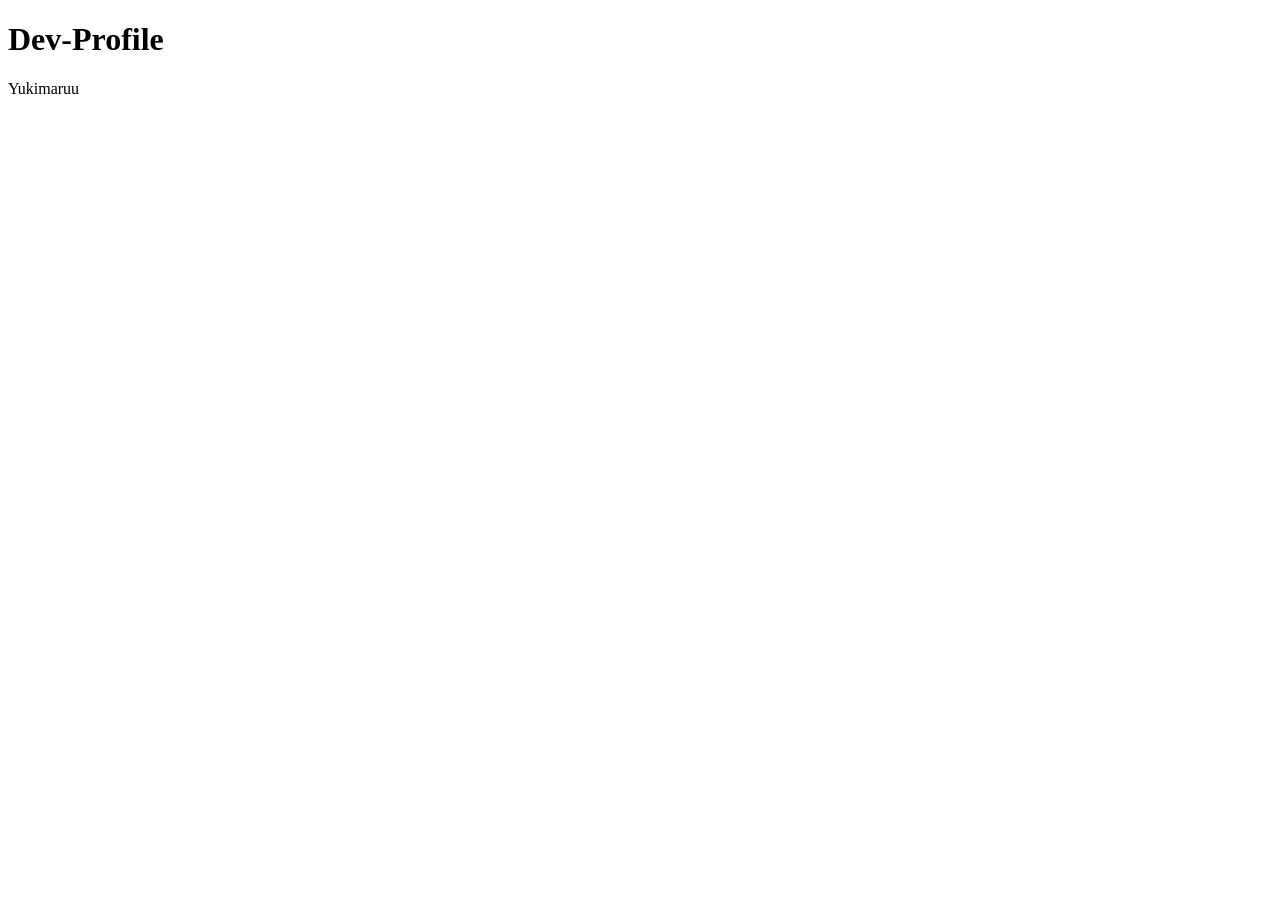
==== day-06/index.html @ c631947b "Add header section HTML" ====
<!DOCTYPE html>
<html lang="ja">
<head>
    <meta charset="UTF-8">
    <meta name="viewport" content="width=device-width, initial-scale=1.0">
    <title>MY-PROFILE</title>
</head>
<body>
    <!-- textとnameを横並びにする -->
    <header class="header">
        <h1 class="header-text">Dev-Profile</h1>
        <div class="header-name">Yukimaruu</div>
    </header>
</body>
</html>
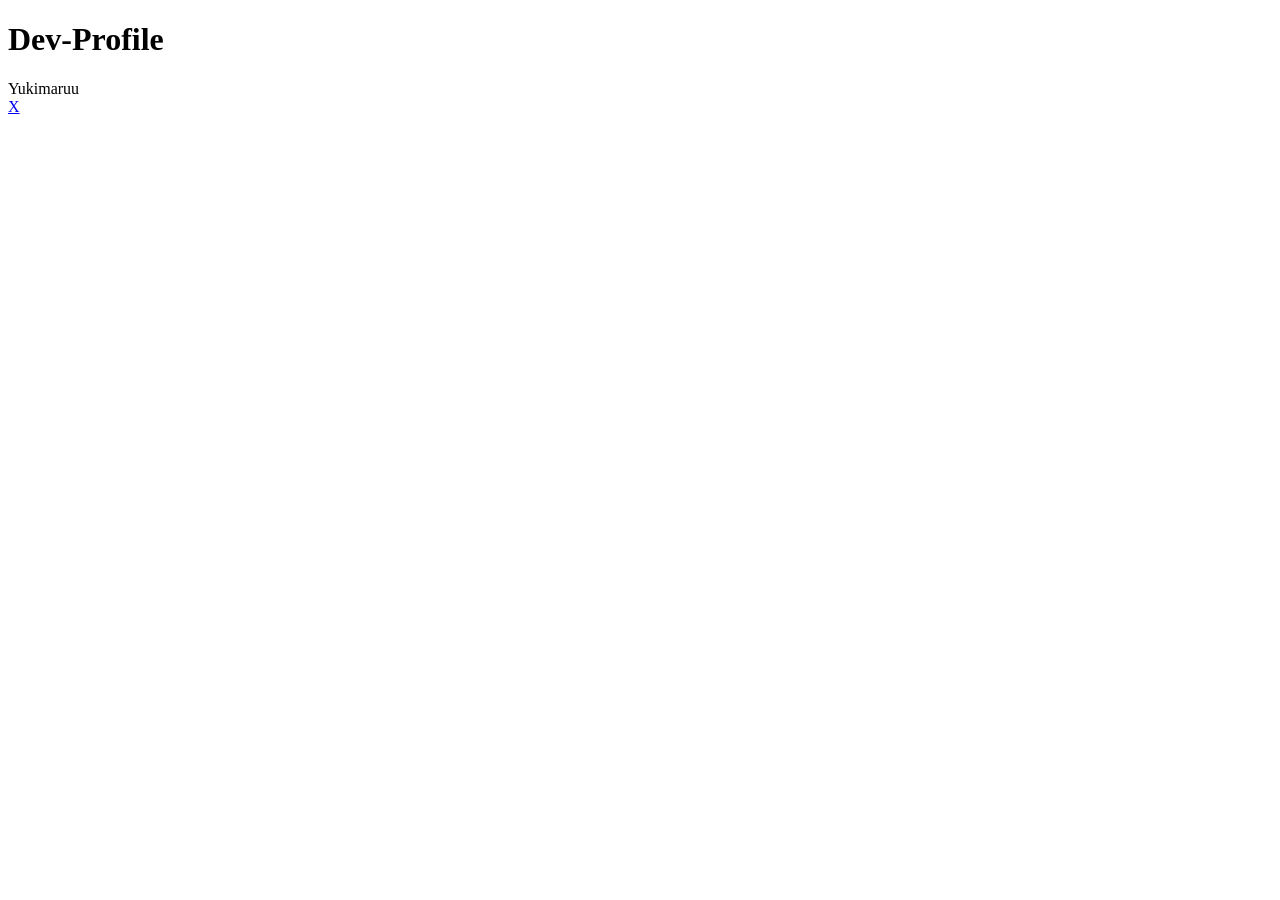
==== commit eb4bd675: "Add x-link HTML" ====
--- a/day-06/index.html
+++ b/day-06/index.html
@@ -4,12 +4,14 @@
     <meta charset="UTF-8">
     <meta name="viewport" content="width=device-width, initial-scale=1.0">
     <title>MY-PROFILE</title>
+    <link rel="stylesheet" href="style.css">
 </head>
 <body>
     <!-- textとnameを横並びにする -->
     <header class="header">
         <h1 class="header-text">Dev-Profile</h1>
         <div class="header-name">Yukimaruu</div>
+        <a class="x-link"href="https://x.com/Yukimaruuroog" target="_blank" rel="noopener noreferrer">X</a>
     </header>
 </body>
 </html>
--- a/day-06/style.css
+++ b/day-06/style.css
@@ -0,0 +1,6 @@
+* {
+    box-sizing:border-box;
+}
+
+/* ----------------------------------- */
+/* header section */
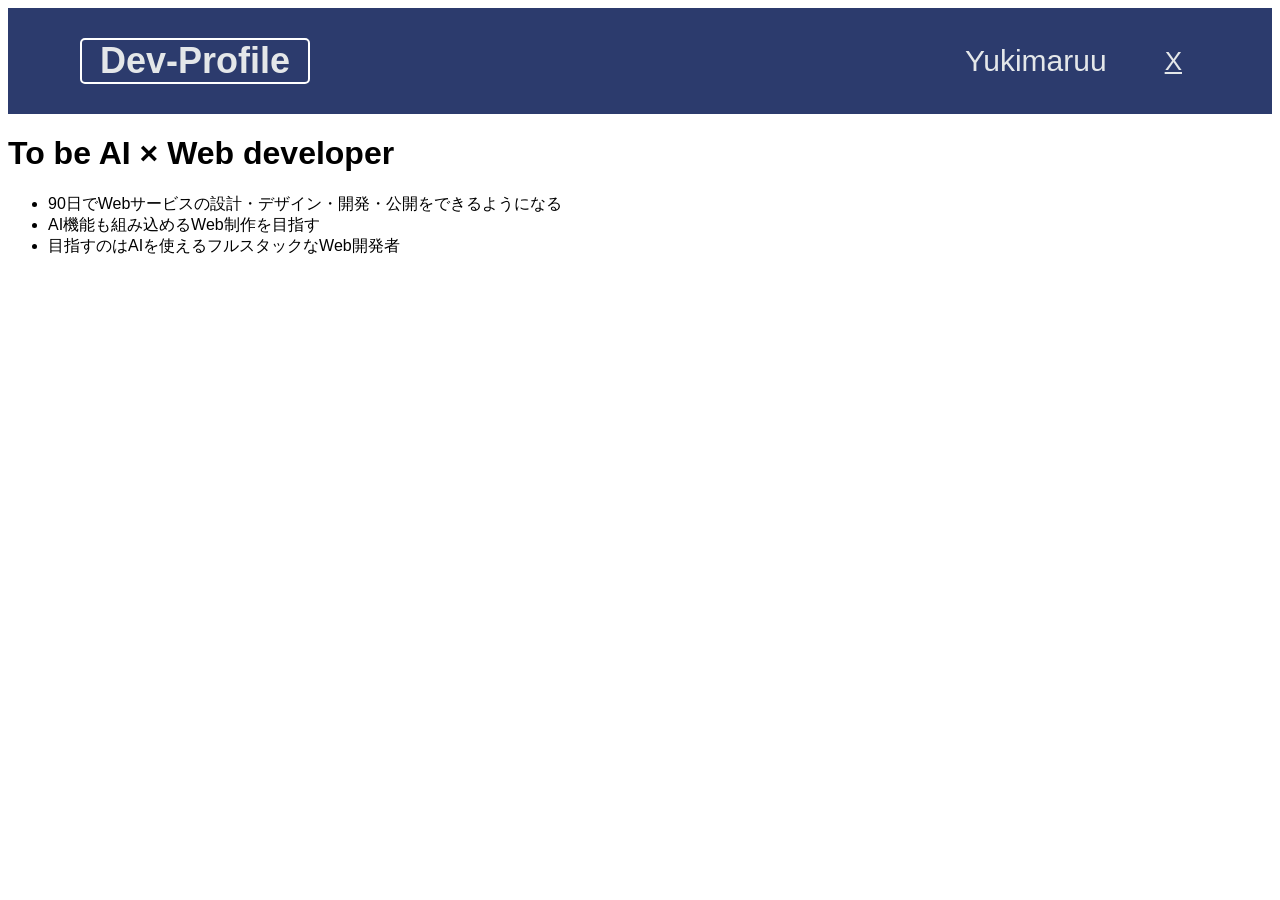
==== commit 76f855ca: "Add main section HTML" ====
--- a/day-06/index.html
+++ b/day-06/index.html
@@ -1,17 +1,38 @@
-<!DOCTYPE html>
+<!doctype html>
 <html lang="ja">
-<head>
-    <meta charset="UTF-8">
-    <meta name="viewport" content="width=device-width, initial-scale=1.0">
+  <head>
+    <meta charset="UTF-8" />
+    <meta name="viewport" content="width=device-width, initial-scale=1.0" />
     <title>MY-PROFILE</title>
-    <link rel="stylesheet" href="style.css">
-</head>
-<body>
+    <link rel="stylesheet" href="style.css" />
+  </head>
+  <body>
+    <!-- -------------------------------------------------- -->
+    <!-- header section -->
+
     <!-- textとnameを横並びにする -->
     <header class="header">
-        <h1 class="header-text">Dev-Profile</h1>
-        <div class="header-name">Yukimaruu</div>
-        <a class="x-link"href="https://x.com/Yukimaruuroog" target="_blank" rel="noopener noreferrer">X</a>
+      <div class="header-text">Dev-Profile</div>
+      <div class="header-name">Yukimaruu</div>
+      <a
+        class="x-link"
+        href="https://x.com/Yukimaruuroog"
+        target="_blank"
+        rel="noopener noreferrer"
+        >X</a
+      >
     </header>
-</body>
-</html>+
+    <!-- -------------------------------------------------- -->
+    <!-- main section 1-->
+
+    <div class="main-section">
+      <h1 class="main-title">To be AI × Web developer</h1>
+      <ul>
+        <li class="main-text">90日でWebサービスの設計・デザイン・開発・公開をできるようになる</li>
+        <li class="main-text">AI機能も組み込めるWeb制作を目指す</li>
+        <li class="main-text">目指すのはAIを使えるフルスタックなWeb開発者</li>
+      </ul>
+    </div>
+  </body>
+</html>
--- a/day-06/style.css
+++ b/day-06/style.css
@@ -1,6 +1,47 @@
 * {
-    box-sizing:border-box;
+  box-sizing: border-box;
+  font-family: Roboto, sans-serif;
 }
 
 /* ----------------------------------- */
-/* header section */+/* header section */
+
+/* textとnameの親 */
+.header {
+  display: flex;
+  background-color: rgb(44, 59, 109);
+  padding-top: 30px;
+  padding-right: 90px;
+  padding-bottom: 30px;
+  padding-left: 72px;
+  gap:58px;
+  align-items: center;
+}
+
+/* textの書式 */
+.header-text {
+  color: rgb(228, 231, 233);
+  margin: 0;
+  font-size: 36px;
+  font-weight: 600;
+  margin-right:auto;
+  padding-right:18px;
+  padding-left:18px;
+  border: 2px solid white;
+  border-radius: 5px;
+}
+
+/* nameの書式 */
+.header-name {
+  color: rgb(228, 231, 233);
+  margin:0;
+  font-size: 30px;
+  
+}
+
+/* x-linkの書式 */
+.x-link {
+    display:block;
+    color: rgb(228, 231, 233);
+    font-size:26px;
+}
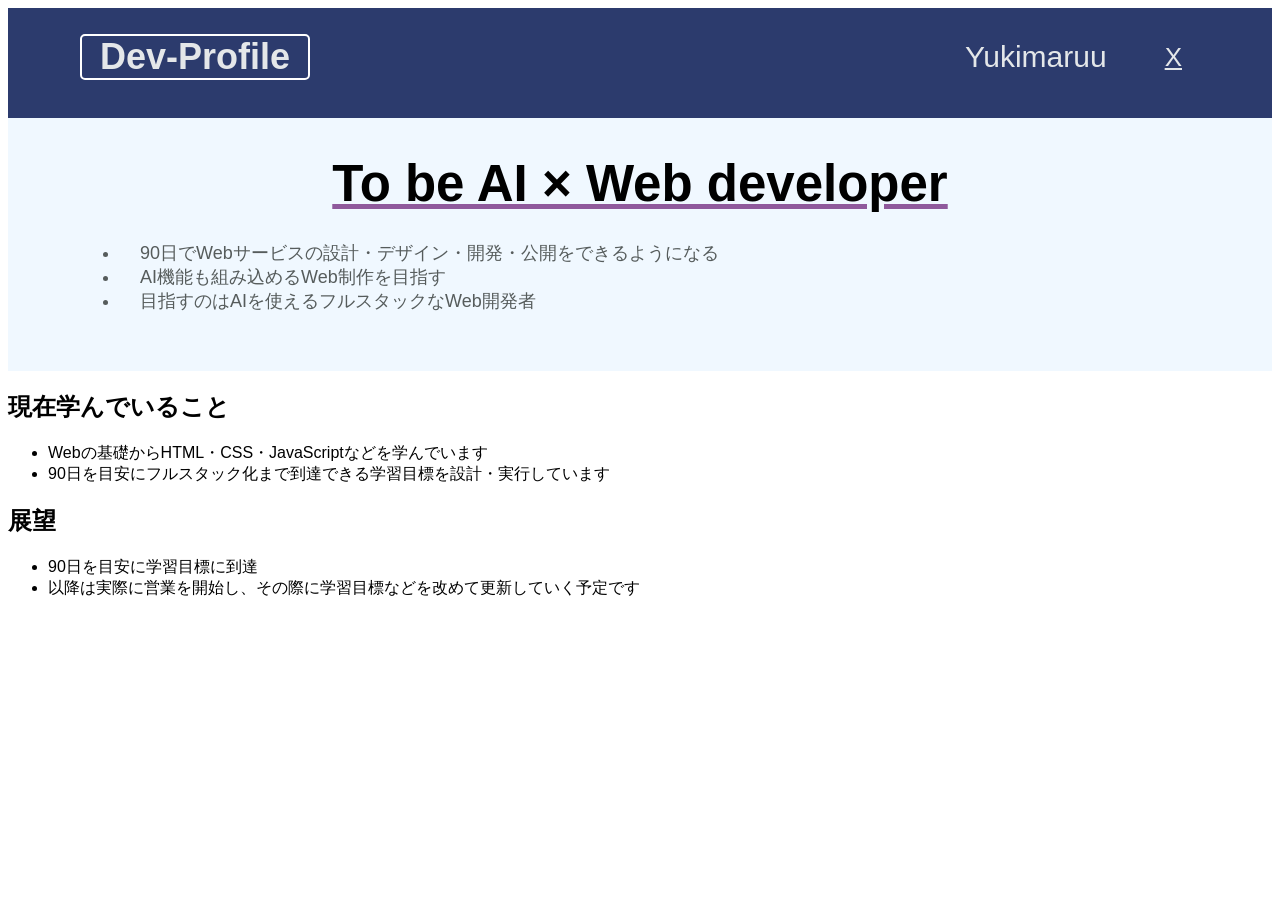
==== commit 7ff5022a: "Add main-section-2 HTML" ====
--- a/day-06/index.html
+++ b/day-06/index.html
@@ -29,10 +29,32 @@
     <div class="main-section">
       <h1 class="main-title">To be AI × Web developer</h1>
       <ul>
-        <li class="main-text">90日でWebサービスの設計・デザイン・開発・公開をできるようになる</li>
+        <li class="main-text">
+          90日でWebサービスの設計・デザイン・開発・公開をできるようになる
+        </li>
         <li class="main-text">AI機能も組み込めるWeb制作を目指す</li>
         <li class="main-text">目指すのはAIを使えるフルスタックなWeb開発者</li>
       </ul>
     </div>
+
+    <!-- -------------------------------------------------- -->
+    <!-- main section 2-->
+
+    <div class="future-section">
+      <div class="now">
+        <h2 class="future-title">現在学んでいること</h2>
+        <ul>
+            <li class="future-text">Webの基礎からHTML・CSS・JavaScriptなどを学んでいます</li>
+            <li class="future-text">90日を目安にフルスタック化まで到達できる学習目標を設計・実行しています</li>
+        </ul>
+      </div>
+      <div class="future">
+        <h2 class="future-title">展望</h2>
+        <ul>
+            <li class="future-text">90日を目安に学習目標に到達</li>
+            <li class="future-text">以降は実際に営業を開始し、その際に学習目標などを改めて更新していく予定です</li>
+        </ul>
+      </div>
+    </div>
   </body>
 </html>
--- a/day-06/style.css
+++ b/day-06/style.css
@@ -10,12 +10,13 @@
 .header {
   display: flex;
   background-color: rgb(44, 59, 109);
-  padding-top: 30px;
+  padding-top: 26px;
   padding-right: 90px;
-  padding-bottom: 30px;
+  padding-bottom: 38px;
   padding-left: 72px;
-  gap:58px;
+  gap: 58px;
   align-items: center;
+  flex-wrap: wrap;
 }
 
 /* textの書式 */
@@ -24,9 +25,9 @@
   margin: 0;
   font-size: 36px;
   font-weight: 600;
-  margin-right:auto;
-  padding-right:18px;
-  padding-left:18px;
+  margin-right: auto;
+  padding-right: 18px;
+  padding-left: 18px;
   border: 2px solid white;
   border-radius: 5px;
 }
@@ -34,14 +35,42 @@
 /* nameの書式 */
 .header-name {
   color: rgb(228, 231, 233);
-  margin:0;
+  margin: 0;
   font-size: 30px;
-  
 }
 
 /* x-linkの書式 */
 .x-link {
-    display:block;
-    color: rgb(228, 231, 233);
-    font-size:26px;
+  display: block;
+  color: rgb(228, 231, 233);
+  font-size: 26px;
 }
+
+/* ----------------------------------- */
+/* main section */
+
+/* main section 全体の書式*/
+.main-section {
+  background-color: aliceblue;
+  padding-top: 36px;
+  padding-right: 72px;
+  padding-bottom: 42px;
+  padding-left: 72px;
+}
+
+/* main-title */
+.main-title {
+  text-align: center;
+  margin: 0;
+  font-size: 51px;
+  padding-bottom: 12px;
+  text-decoration: underline;
+  text-decoration-color: rgb(143, 89, 156);
+}
+
+/* main-text */
+.main-text {
+  color: rgb(86, 92, 92);
+  font-size: 18px;
+  padding-left: 20px;
+}
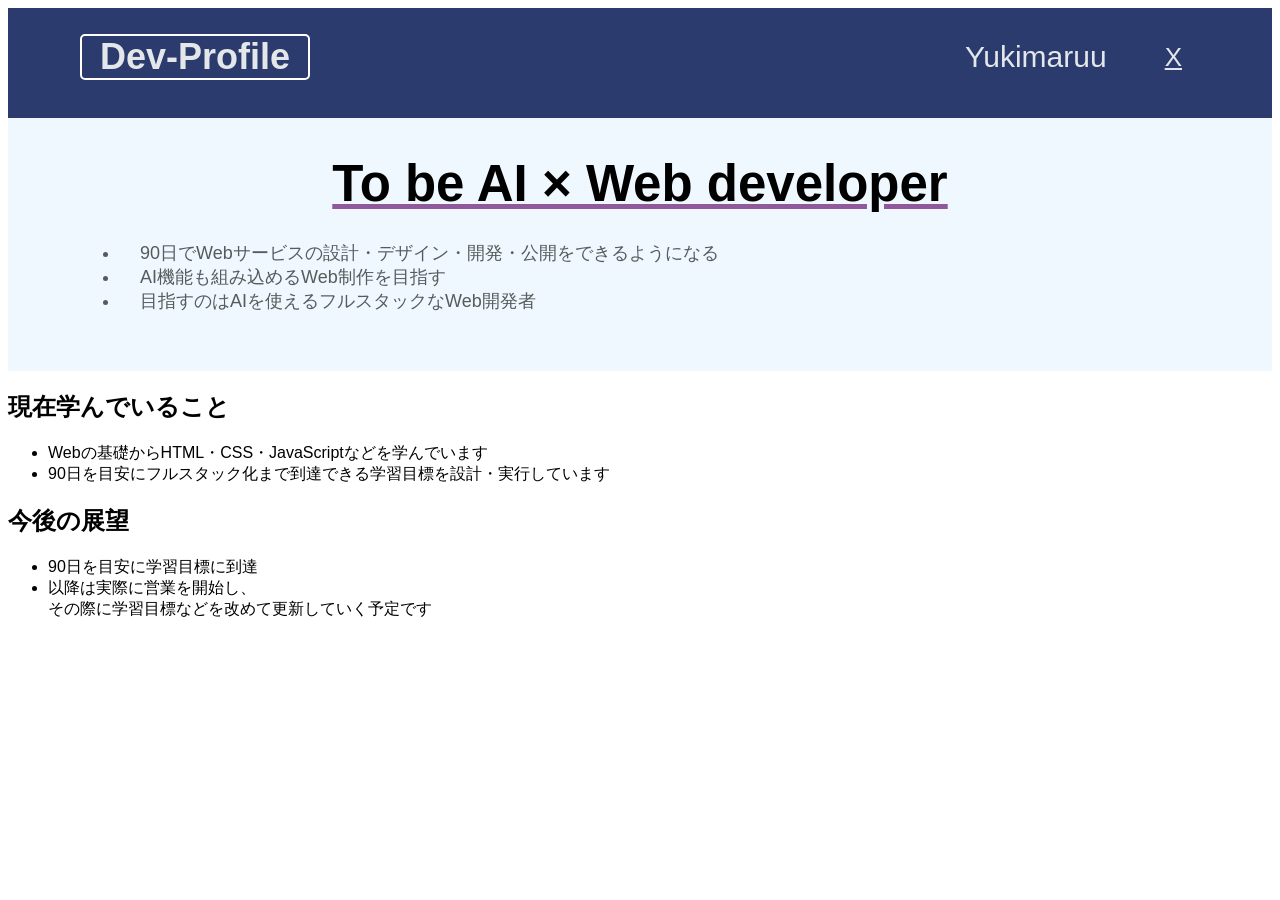
==== commit e42eb795: "Add <br> future text HTML" ====
--- a/day-06/index.html
+++ b/day-06/index.html
@@ -40,7 +40,8 @@
     <!-- -------------------------------------------------- -->
     <!-- main section 2-->
 
-    <div class="future-section">
+    <!-- nowとfutureを横並びにする -->
+    <div class="future-section">  
       <div class="now">
         <h2 class="future-title">現在学んでいること</h2>
         <ul>
@@ -49,10 +50,10 @@
         </ul>
       </div>
       <div class="future">
-        <h2 class="future-title">展望</h2>
+        <h2 class="future-title">今後の展望</h2>
         <ul>
             <li class="future-text">90日を目安に学習目標に到達</li>
-            <li class="future-text">以降は実際に営業を開始し、その際に学習目標などを改めて更新していく予定です</li>
+            <li class="future-text">以降は実際に営業を開始し、<br>その際に学習目標などを改めて更新していく予定です</li>
         </ul>
       </div>
     </div>
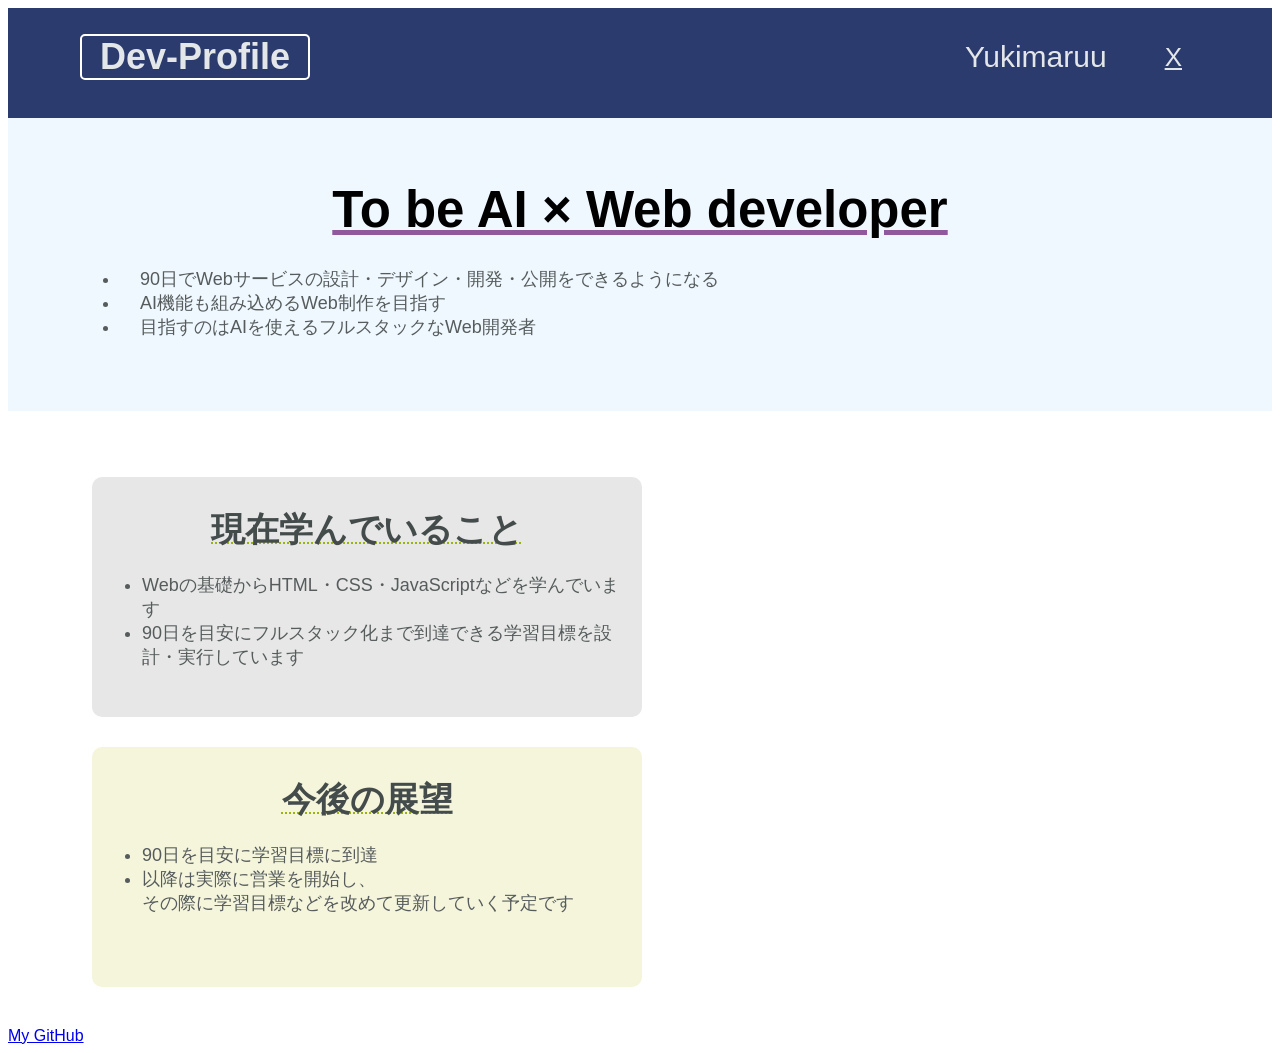
==== commit 3b4284e8: "Add footer HTML" ====
--- a/day-06/index.html
+++ b/day-06/index.html
@@ -57,5 +57,9 @@
         </ul>
       </div>
     </div>
+
+    <footer class="footer">
+        <a class="footer-link" href="https://github.com/Yukimaru753" target="_blank" rel="noopener noreferrer">My GitHub</a>
+    </footer>
   </body>
 </html>
--- a/day-06/style.css
+++ b/day-06/style.css
@@ -52,9 +52,9 @@
 /* main section 全体の書式*/
 .main-section {
   background-color: aliceblue;
-  padding-top: 36px;
+  padding-top: 62px;
   padding-right: 72px;
-  padding-bottom: 42px;
+  padding-bottom: 56px;
   padding-left: 72px;
 }
 
@@ -74,3 +74,54 @@
   font-size: 18px;
   padding-left: 20px;
 }
+
+/* ----------------------------------- */
+/* future section */
+
+/* now,future の親 */
+.future-section {
+  padding-top: 66px;
+  padding-right: 84px;
+  padding-bottom: 40px;
+  padding-left: 84px;
+  display: flex;
+  flex-wrap: wrap;
+  justify-content: space-between;
+}
+
+/* title */
+.future-title {
+  margin: 20px;
+  font-size: 34px;
+  color: rgb(68, 75, 75);
+  text-align: center;
+  text-decoration: underline;
+  text-decoration-color: rgb(154, 179, 14);
+  text-decoration-style: dotted;       /* solid | double | dotted | dashed | wavy */
+  text-decoration-thickness: 2px;
+}
+
+/* text */
+.future-text {
+  color: rgb(86, 92, 92);
+  font-size: 18px;
+}
+
+/* now全体の書式 */
+.now {
+  background-color: rgb(231, 231, 231);
+  padding:10px;
+  width: 550px;
+  height: 240px;
+  border-radius: 10px;
+  margin-bottom: 30px;
+}
+
+/* future全体の書式 */
+.future {
+  background-color: beige;
+  padding: 10px;
+  width: 550px;
+  height: 240px;
+  border-radius: 10px;
+}
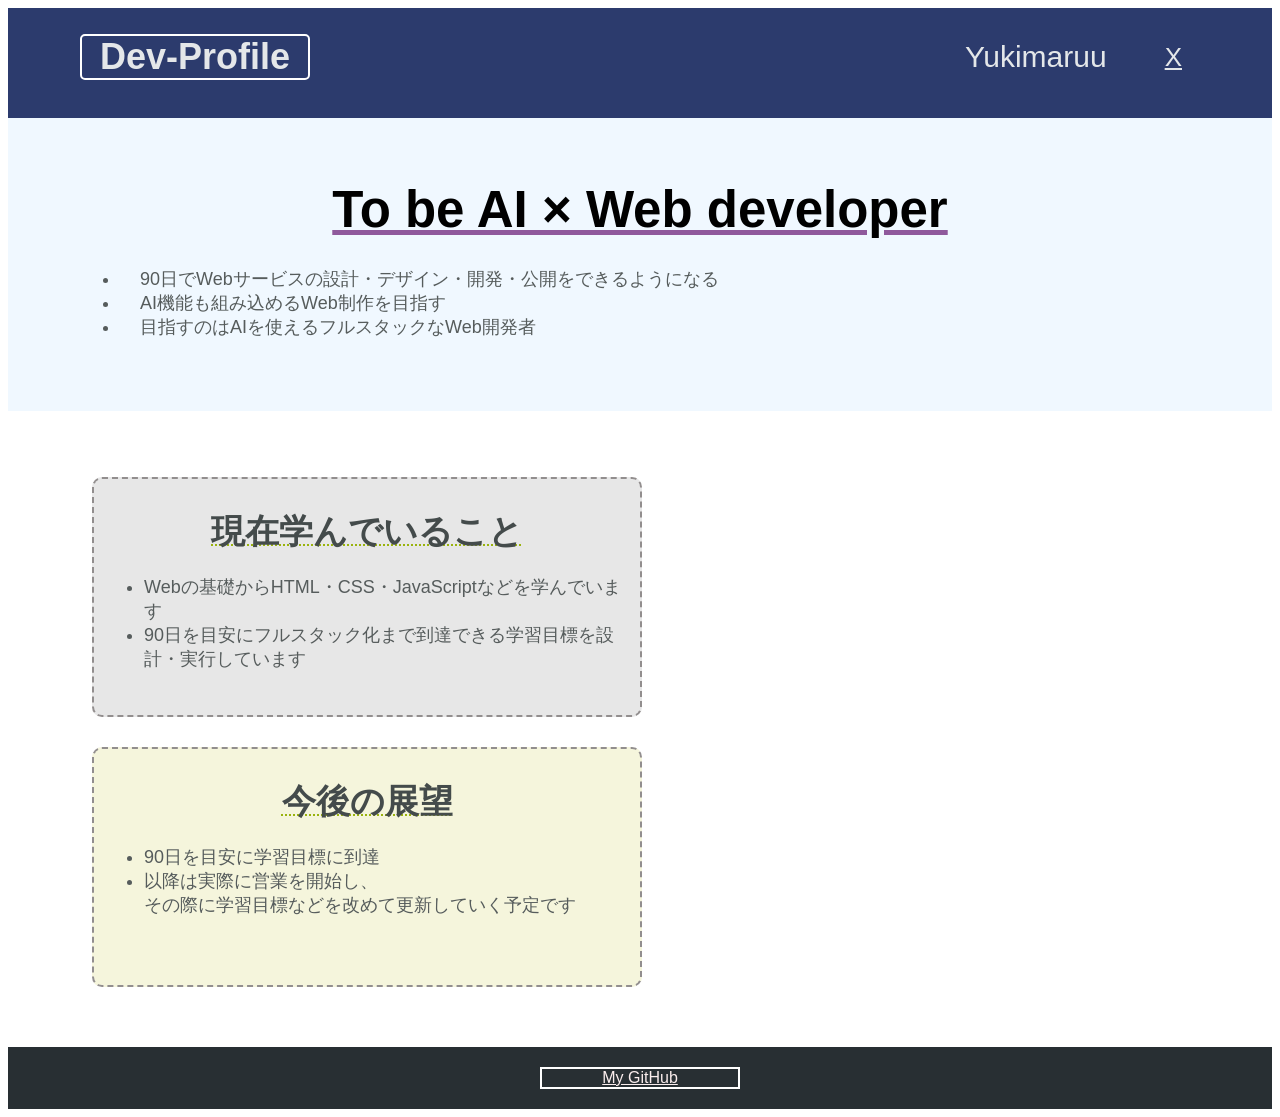
==== commit 6381fd62: "Mission Complete" ====
--- a/day-06/index.html
+++ b/day-06/index.html
@@ -41,25 +41,37 @@
     <!-- main section 2-->
 
     <!-- nowとfutureを横並びにする -->
-    <div class="future-section">  
+    <div class="future-section">
       <div class="now">
         <h2 class="future-title">現在学んでいること</h2>
         <ul>
-            <li class="future-text">Webの基礎からHTML・CSS・JavaScriptなどを学んでいます</li>
-            <li class="future-text">90日を目安にフルスタック化まで到達できる学習目標を設計・実行しています</li>
+          <li class="future-text">
+            Webの基礎からHTML・CSS・JavaScriptなどを学んでいます
+          </li>
+          <li class="future-text">
+            90日を目安にフルスタック化まで到達できる学習目標を設計・実行しています
+          </li>
         </ul>
       </div>
       <div class="future">
         <h2 class="future-title">今後の展望</h2>
         <ul>
-            <li class="future-text">90日を目安に学習目標に到達</li>
-            <li class="future-text">以降は実際に営業を開始し、<br>その際に学習目標などを改めて更新していく予定です</li>
+          <li class="future-text">90日を目安に学習目標に到達</li>
+          <li class="future-text">
+            以降は実際に営業を開始し、<br />その際に学習目標などを改めて更新していく予定です
+          </li>
         </ul>
       </div>
     </div>
 
     <footer class="footer">
-        <a class="footer-link" href="https://github.com/Yukimaru753" target="_blank" rel="noopener noreferrer">My GitHub</a>
+      <a
+        class="footer-link"
+        href="https://github.com/Yukimaru753"
+        target="_blank"
+        rel="noopener noreferrer"
+        >My GitHub</a
+      >
     </footer>
   </body>
 </html>
--- a/day-06/style.css
+++ b/day-06/style.css
@@ -82,7 +82,7 @@
 .future-section {
   padding-top: 66px;
   padding-right: 84px;
-  padding-bottom: 40px;
+  padding-bottom: 60px;
   padding-left: 84px;
   display: flex;
   flex-wrap: wrap;
@@ -97,7 +97,7 @@
   text-align: center;
   text-decoration: underline;
   text-decoration-color: rgb(154, 179, 14);
-  text-decoration-style: dotted;       /* solid | double | dotted | dashed | wavy */
+  text-decoration-style: dotted; /* solid | double | dotted | dashed | wavy */
   text-decoration-thickness: 2px;
 }
 
@@ -110,11 +110,12 @@
 /* now全体の書式 */
 .now {
   background-color: rgb(231, 231, 231);
-  padding:10px;
+  padding: 10px;
   width: 550px;
   height: 240px;
   border-radius: 10px;
   margin-bottom: 30px;
+  border: 2px dashed rgb(146, 142, 142);
 }
 
 /* future全体の書式 */
@@ -124,4 +125,25 @@
   width: 550px;
   height: 240px;
   border-radius: 10px;
+  border: 2px dashed rgb(146, 142, 142);
 }
+
+/* ----------------------------------- */
+/* footer section */
+
+/* footer全体の書式 */
+.footer {
+  background-color: rgb(40, 47, 51);
+  padding-top: 20px;
+  padding-bottom: 20px;
+  text-align: center;
+}
+
+/* footer-link */
+.footer-link {
+  display: inline-block;
+  text-align: center;
+  color: rgb(250, 237, 237);
+  width: 200px;
+  border: 2px solid white;
+}
